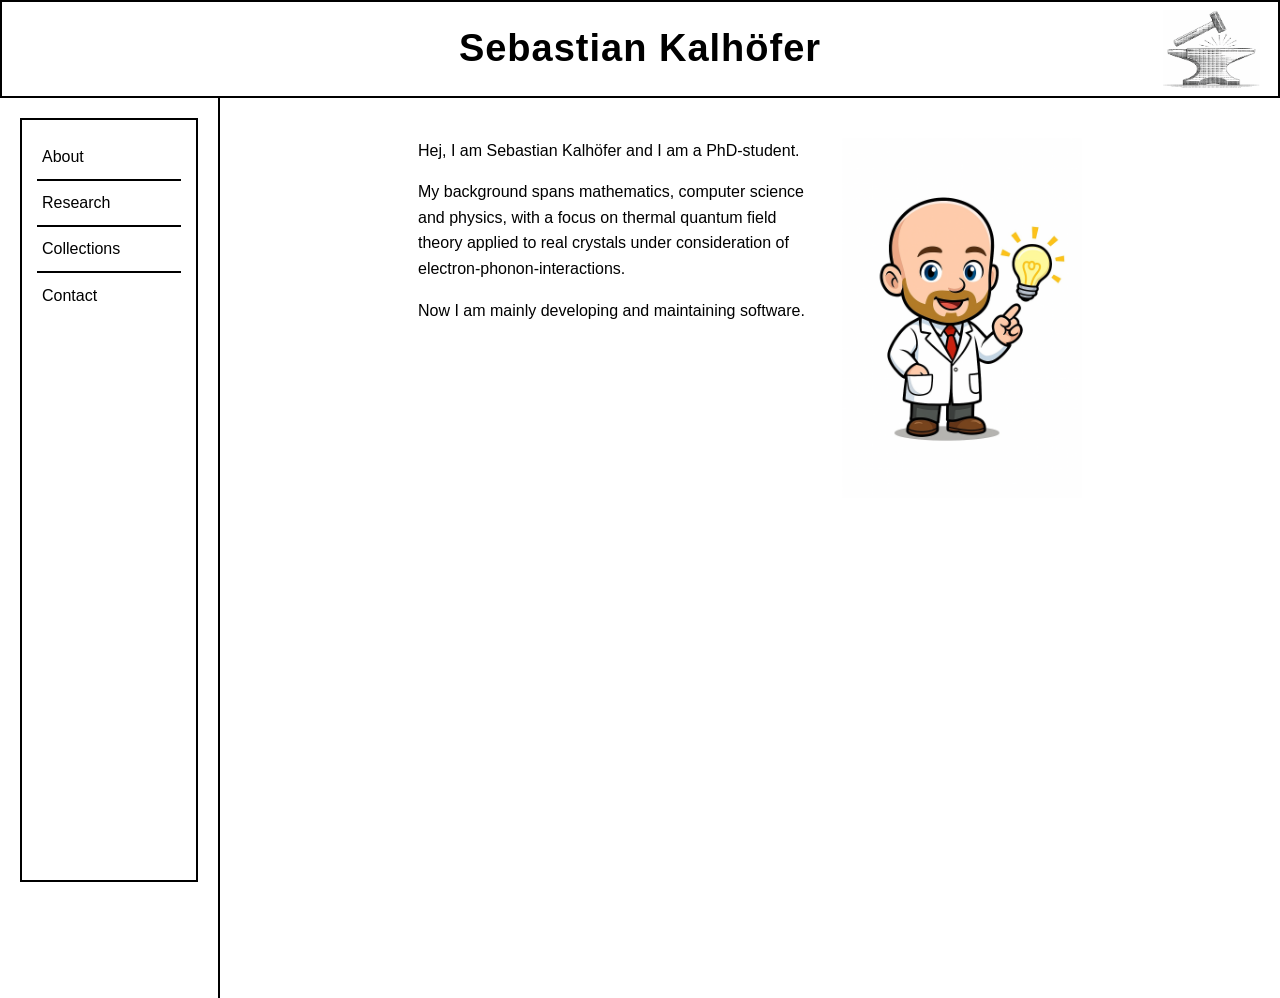
==== index.html @ d9ae2fdd "Updating the website" ====
<!DOCTYPE html>
<html lang="en">
<head>
    <meta charset="UTF-8">
    <title>S.K.</title>
    <link rel="stylesheet" href="styles.css">
    <link rel = "icon" type = "image/jpg" href = "images/Hammer_n_Forge.png">
</head>

<body>

<section class="top-title-box">
    <a href="index.html" class="top-title-link">
        <h2>Sebastian Kalhöfer</h2>
        <!-- Image in upper-right -->
        <img src="./images/Hammer_n_Forge.png" alt="Logo" class="header-img">
    </a>
</section>

<div class="container">

    <!-- Sidebar -->
    <aside class="sidebar">
        <div class="menu-box">
            <ul>
                <li><a href="index.html">About</a></li>
                <li><a href="Research.html">Research</a></li>
                <li><a href="Collections.html">Collections</a></li>
                <li><a href="Contact.html">Contact</a></li>
            </ul>
        </div>
    </aside>

    <!-- Main Content -->
    <div class="main">

        <!-- Content Area -->
        <div class="content">

            <div class="about-layout">
                <div class="about-text">
                    <p>
                        Hej, I am Sebastian Kalhöfer and I am a PhD-student.
                    </p>

                    <p>
                        My background spans mathematics, computer science and physics, with a focus on thermal quantum field theory applied to real crystals under consideration of electron-phonon-interactions.
                    </p>

                    <p>
                        Now I am mainly developing and maintaining software.
                    </p>
                </div>

                <img src="./images/Cute_Sebbe.png" alt="Sebastian portrait" class="about-image">
            </div>

        </div>
    </div>

</div>

</body>
</html>
---- styles.css ----
* {
    margin: 0;
    padding: 0;
    box-sizing: border-box;
    font-family: Arial, sans-serif;
}

body {
    background: #ffffff;
}

/* Layout */
.container {
    display: flex;
    height: 100vh;
}

/* Sidebar */
.sidebar {
    width: 220px;
    background: #ffffff;
    border-right: 2px solid #000;
    padding: 20px;

    display: flex;
    flex-direction: column;
}

/* Box around menu */
.menu-box {
    border: 2px solid #000;
    padding: 15px;
    height: calc(100% - 96px);

    display: flex;
    flex-direction: column;
}

.menu-box ul {
    list-style: none;
    padding: 0;
    margin: 0;

    display: flex;
    flex-direction: column;
    width: 100%;
    flex: 1;
    justify-content: flex-start;
    align-items: stretch;
    gap: 0;
}

.menu-box li {
    padding: 10px 5px;
    cursor: pointer;
    width: 100%;
    min-height: 46px;
    display: flex;
    align-items: center;
}

.menu-box a {
    text-decoration: none;
    color: inherit;
}

.menu-box li:empty::before {
    content: "\00a0";
}

/* Add lines BETWEEN items */
.menu-box li:not(:last-child) {
    border-bottom: 2px solid #000;
}

.support-row {
    margin-top: auto;
    border-top: 2px solid #000;
}

.logout-row {
    cursor: pointer;
}

.logout-placeholder {
    margin-top: auto;
    border-top: 2px solid #000;
    cursor: default;
}

.logout-row:hover {
    background: #efefef;
}

/* Main */
.main {
    flex: 1;
    display: flex;
    flex-direction: column;
    margin-top: 40px;
}

/* Header */
.header {
    position: relative;
    border-bottom: 2px solid #000;
    padding: 20px;
    text-align: center;
}

.header h1 {
    font-size: 48px;
    letter-spacing: 5px;
}

/* Image in upper-right */
.header-img {
    position: absolute;
    top: 10px;
    right: 20px;
    height: 80px;
    max-height: 12vh;
}

/* Top title box (pre-login page) */
.top-title-box {
    width: 100%;
    margin: 0;
    padding: 24px 20px;
    border: 2px solid #000;
    background: #fff;
    text-align: center;
}

.top-title-link {
    display: block;
    color: inherit;
    text-decoration: none;
}

.top-title-link:hover {
    text-decoration: none;
}

.top-title-box h2 {
    font-size: 38px;
    letter-spacing: 1px;
    line-height: 1.2;
}

.content {
    max-width: 700px;
    margin: 0 auto;
    padding: 0 18px;
    line-height: 1.6;
    font-family: system-ui, sans-serif;
}

.about-layout {
    display: flex;
    align-items: flex-start;
    gap: 32px;
}

.about-text {
    flex: 1;
}

.about-image {
    width: 240px;
    max-width: 35vw;
    height: auto;
    object-fit: cover;
}

h1 {
    font-size: 2rem;
    margin-bottom: 0.5em;
}

p {
    margin-bottom: 1em;
}

/* Pre-login middle column */
.entry-column {
    flex: 2;
    padding: 30px 24px;
    border-right: 2px solid #000;
    display: flex;
    flex-direction: column;
    justify-content: flex-start;
    gap: 24px;
}

.entry-column p {
    font-size: 32px;
    line-height: 1.25;
}

.entry-options,
.login-panel {
    display: flex;
    flex-direction: column;
    gap: 20px;
}

.registration-panel {
    display: flex;
    flex-direction: column;
    gap: 18px;
}

.registration-panel h2 {
    font-size: 36px;
}

.registration-panel p {
    font-size: 20px;
    line-height: 1.4;
}

.registration-form {
    display: grid;
    grid-template-columns: repeat(2, minmax(0, 1fr));
    gap: 16px 20px;
    max-width: 860px;
}

.form-field {
    display: flex;
    flex-direction: column;
    gap: 8px;
}

.full-width {
    grid-column: 1 / -1;
}

.registration-form label,
.checkbox-label {
    font-size: 18px;
}

.registration-form input,
.registration-form select,
.registration-form textarea {
    width: 100%;
    font-size: 18px;
    padding: 10px 12px;
    border: 2px solid #000;
    background: #fff;
}

.registration-form textarea {
    resize: vertical;
    min-height: 110px;
}

.radio-group {
    display: flex;
    flex-wrap: wrap;
    gap: 12px 18px;
}

.radio-group label,
.checkbox-label {
    display: inline-flex;
    align-items: center;
    gap: 8px;
}

.checkbox-field {
    padding-top: 4px;
}

.form-actions {
    display: flex;
    flex-wrap: wrap;
    gap: 12px;
}

.form-actions input,
.form-actions button {
    font-size: 18px;
    padding: 10px 14px;
    border: 2px solid #000;
    background: #fff;
    cursor: pointer;
}

.form-actions input:hover,
.form-actions button:hover {
    background: #efefef;
}

.entry-option {
    display: inline-flex;
    align-items: center;
    justify-content: flex-start;
    width: fit-content;
    max-width: 100%;
    font-size: 22px;
    line-height: 1.2;
    text-align: left;
    background: #fff;
    border: 2px solid #000;
    padding: 14px 18px;
    cursor: pointer;
    appearance: none;
}

.entry-option:hover {
    background: #efefef;
}

.login-panel h2 {
    font-size: 36px;
}

.login-panel label {
    font-size: 22px;
}

.login-panel input {
    width: 100%;
    max-width: 500px;
    font-size: 20px;
    padding: 10px 12px;
    border: 2px solid #000;
    background: #fff;
}

.login-actions {
    display: flex;
    flex-wrap: wrap;
    gap: 12px;
}

.main-action,
.secondary-action,
.back-link {
    font-size: 18px;
    padding: 10px 14px;
    border: 2px solid #000;
    background: #fff;
    cursor: pointer;
}

.main-action:hover,
.secondary-action:hover,
.back-link:hover {
    background: #efefef;
}

.back-link {
    width: fit-content;
}

.hidden {
    display: none;
}

.registration-page .entry-column {
    justify-content: flex-start;
}

/* Pre-login right column (kept empty on purpose) */
.right-placeholder {
    flex: 1;
}

/* Daily Goal */
.daily {
    flex: 2;
    padding: 20px;
    border-right: 2px solid #000;
}

.daily textarea {
    width: 100%;
    height: 200px;
    margin-top: 10px;
    padding: 10px;
    border: 1px solid #000;
}

/* Tracking Section */
.tracking {
    flex: 1;
    padding: 20px;
}

.tracking h3 {
    margin-bottom: 10px;
}

/* Grid */
.grid {
    display: grid;
    grid-template-columns: repeat(5, 30px);
    gap: 10px;
    margin-bottom: 20px;
}

/* Boxes */
.box {
    width: 25px;
    height: 25px;
    border: 2px solid #000;
    cursor: pointer;
}

.box:hover {
    background: #ddd;
}

/* Responsive */
@media (max-width: 800px) {
    .top-title-box h2 {
        font-size: 28px;
    }

    .entry-column p {
        font-size: 24px;
    }

    .entry-option {
        font-size: 20px;
    }

    .login-panel h2 {
        font-size: 30px;
    }

    .login-panel label {
        font-size: 20px;
    }

    .content {
        flex-direction: column;
    }

    .about-layout {
        flex-direction: column;
    }

    .about-image {
        width: 100%;
        max-width: 360px;
    }

    .daily {
        border-right: none;
        border-bottom: 2px solid #000;
    }

    .registration-form {
        grid-template-columns: 1fr;
    }

    .header-img {
        height: 56px;
        max-height: 8vh;
    }
}
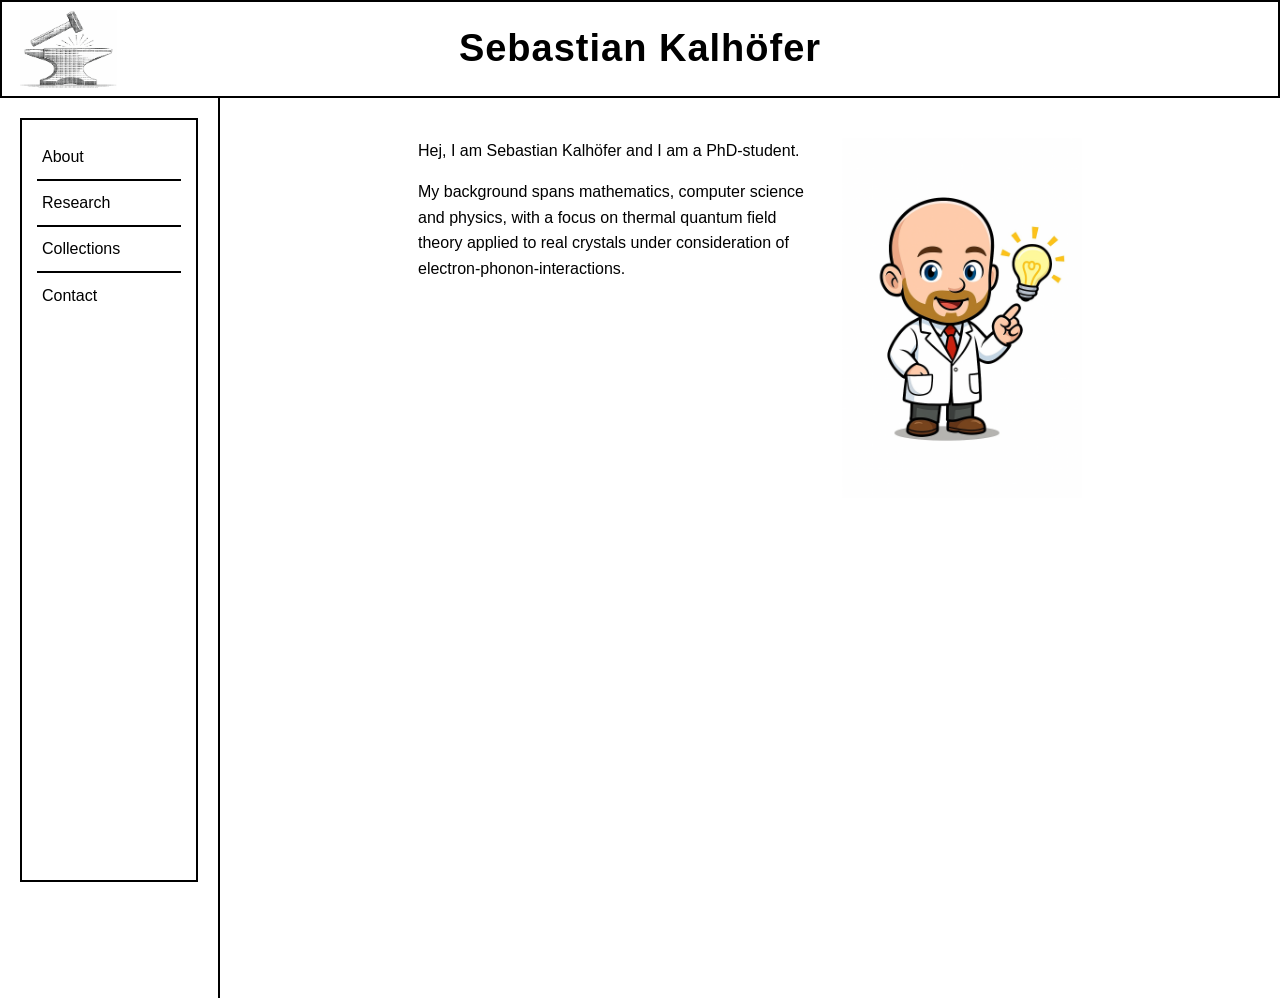
==== commit d8ea9b57: "Updated Website" ====
--- a/index.html
+++ b/index.html
@@ -47,9 +47,6 @@
                         My background spans mathematics, computer science and physics, with a focus on thermal quantum field theory applied to real crystals under consideration of electron-phonon-interactions.
                     </p>
 
-                    <p>
-                        Now I am mainly developing and maintaining software.
-                    </p>
                 </div>
 
                 <img src="./images/Cute_Sebbe.png" alt="Sebastian portrait" class="about-image">
--- a/styles.css
+++ b/styles.css
@@ -3,6 +3,12 @@
     padding: 0;
     box-sizing: border-box;
     font-family: Arial, sans-serif;
+}
+
+ul {
+    list-style: none;
+    padding-left: 0;
+    margin-left: 0;
 }
 
 body {
@@ -113,11 +119,11 @@
     letter-spacing: 5px;
 }
 
-/* Image in upper-right */
+/* Image in upper-left */
 .header-img {
     position: absolute;
     top: 10px;
-    right: 20px;
+    left: 20px;
     height: 80px;
     max-height: 12vh;
 }
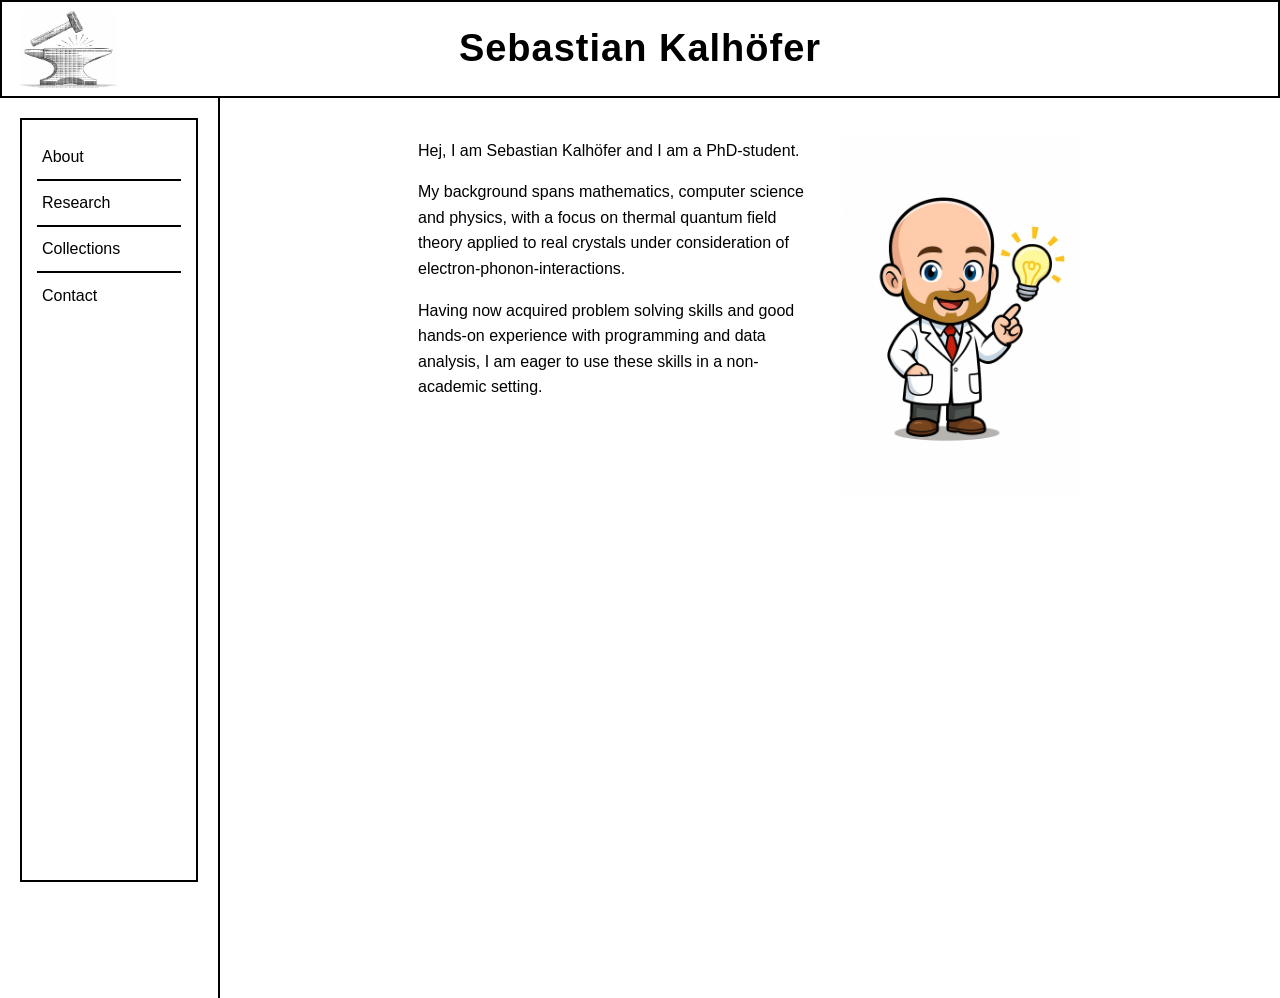
==== commit f6b377a8: "Updating Information" ====
--- a/index.html
+++ b/index.html
@@ -47,6 +47,10 @@
                         My background spans mathematics, computer science and physics, with a focus on thermal quantum field theory applied to real crystals under consideration of electron-phonon-interactions.
                     </p>
 
+                    <p>
+                        Having now acquired problem solving skills and good hands-on experience with programming and data analysis, I am eager to use these skills in a non-academic setting.
+                    </p>
+
                 </div>
 
                 <img src="./images/Cute_Sebbe.png" alt="Sebastian portrait" class="about-image">
--- a/styles.css
+++ b/styles.css
@@ -10,6 +10,7 @@
     padding-left: 0;
     margin-left: 0;
 }
+
 
 body {
     background: #ffffff;
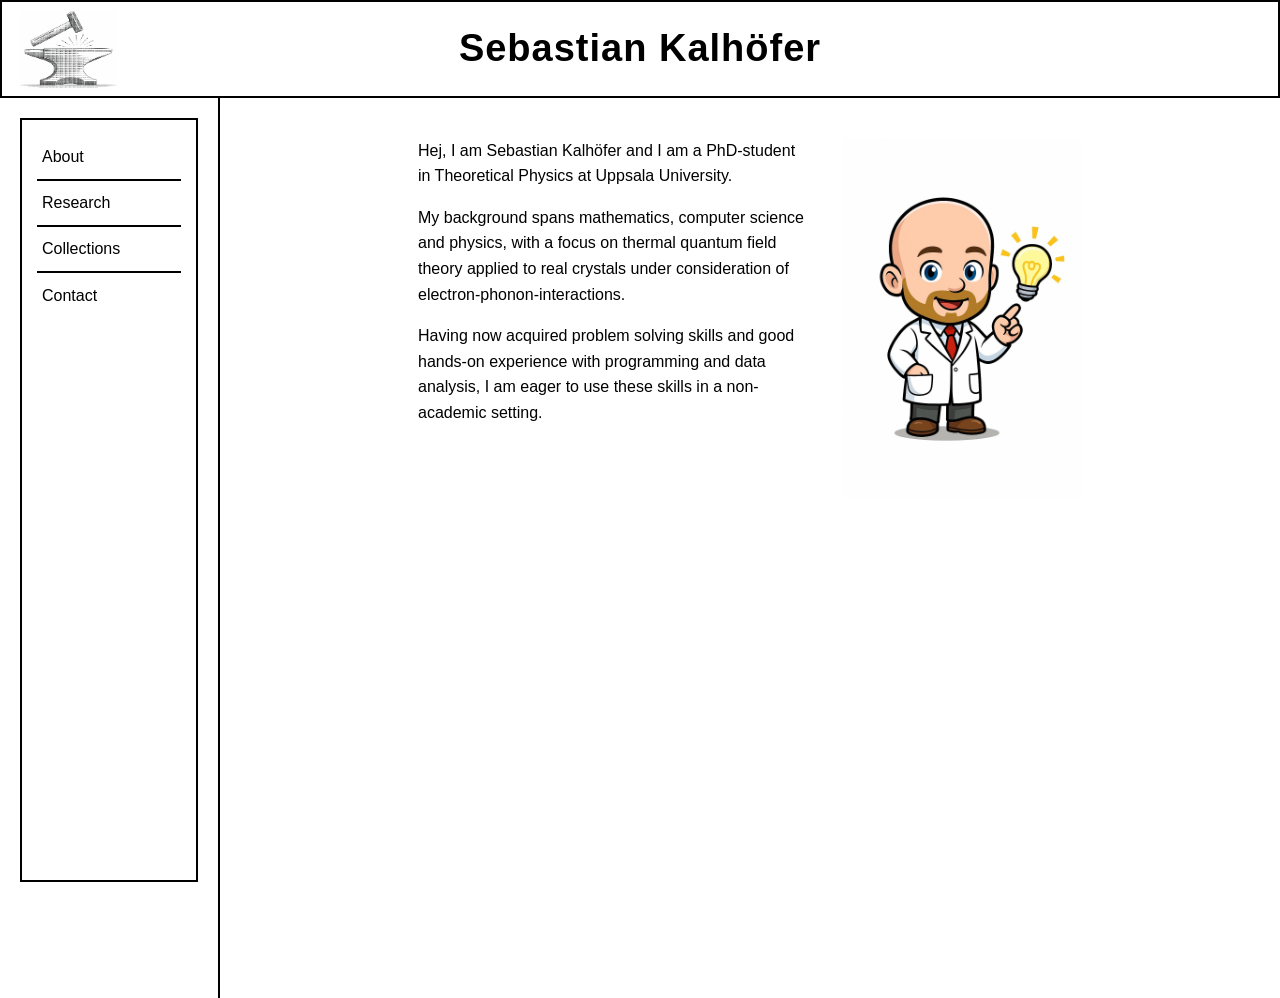
==== commit 04e060d0: "Updated the website according to Kattas recommendations." ====
--- a/index.html
+++ b/index.html
@@ -40,7 +40,7 @@
             <div class="about-layout">
                 <div class="about-text">
                     <p>
-                        Hej, I am Sebastian Kalhöfer and I am a PhD-student.
+                        Hej, I am Sebastian Kalhöfer and I am a PhD-student in Theoretical Physics at Uppsala University.
                     </p>
 
                     <p>
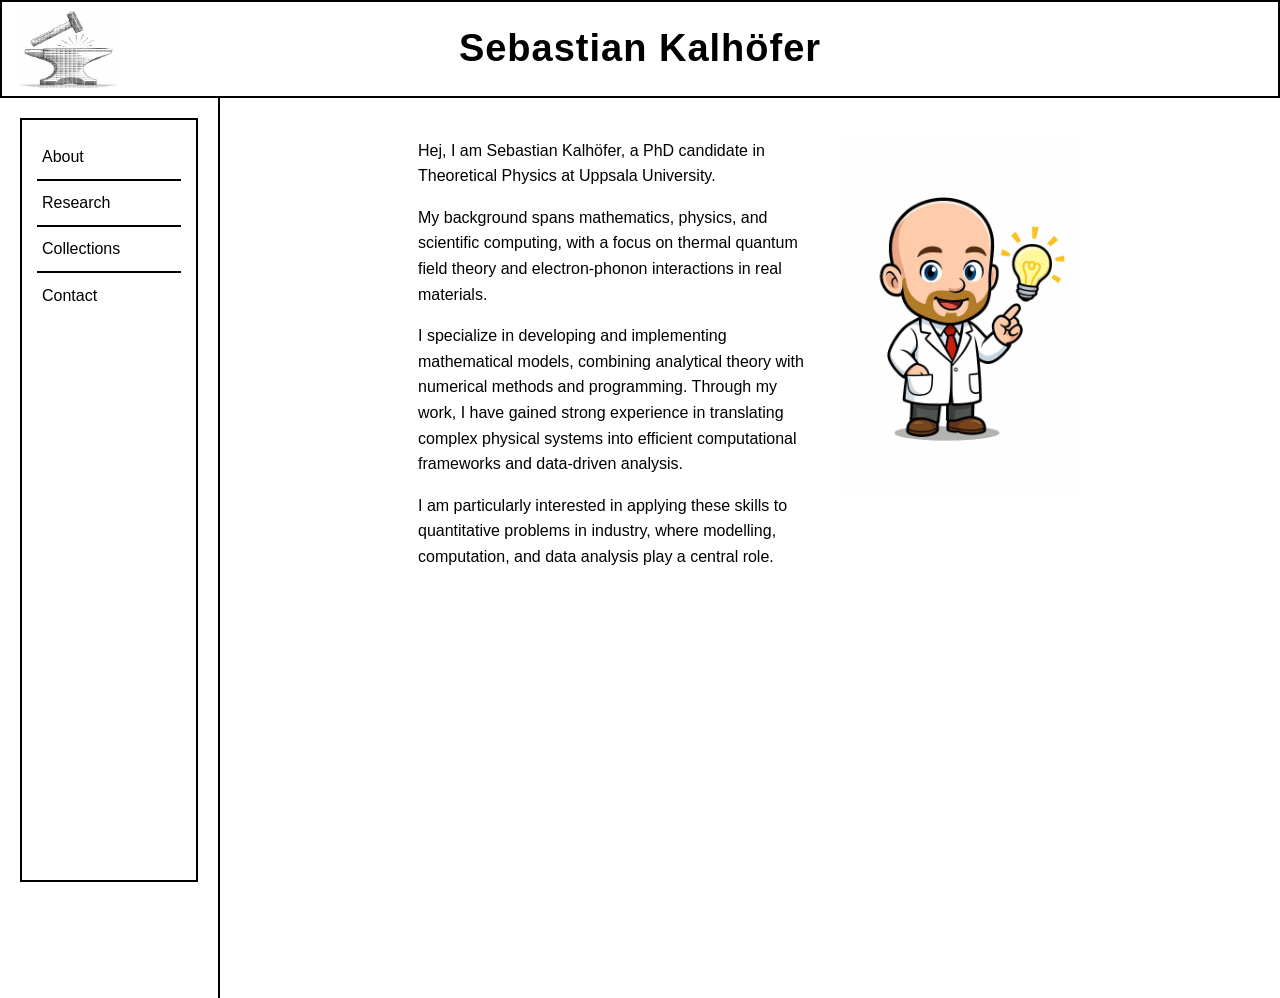
==== commit 41c640ad: "Updated introduction" ====
--- a/index.html
+++ b/index.html
@@ -40,15 +40,19 @@
             <div class="about-layout">
                 <div class="about-text">
                     <p>
-                        Hej, I am Sebastian Kalhöfer and I am a PhD-student in Theoretical Physics at Uppsala University.
+                        Hej, I am Sebastian Kalhöfer, a PhD candidate in Theoretical Physics at Uppsala University.
                     </p>
 
                     <p>
-                        My background spans mathematics, computer science and physics, with a focus on thermal quantum field theory applied to real crystals under consideration of electron-phonon-interactions.
+                        My background spans mathematics, physics, and scientific computing, with a focus on thermal quantum field theory and electron-phonon interactions in real materials.
                     </p>
 
                     <p>
-                        Having now acquired problem solving skills and good hands-on experience with programming and data analysis, I am eager to use these skills in a non-academic setting.
+                        I specialize in developing and implementing mathematical models, combining analytical theory with numerical methods and programming. Through my work, I have gained strong experience in translating complex physical systems into efficient computational frameworks and data-driven analysis.
+                    </p>
+
+                    <p>
+                        I am particularly interested in applying these skills to quantitative problems in industry, where modelling, computation, and data analysis play a central role.
                     </p>
 
                 </div>
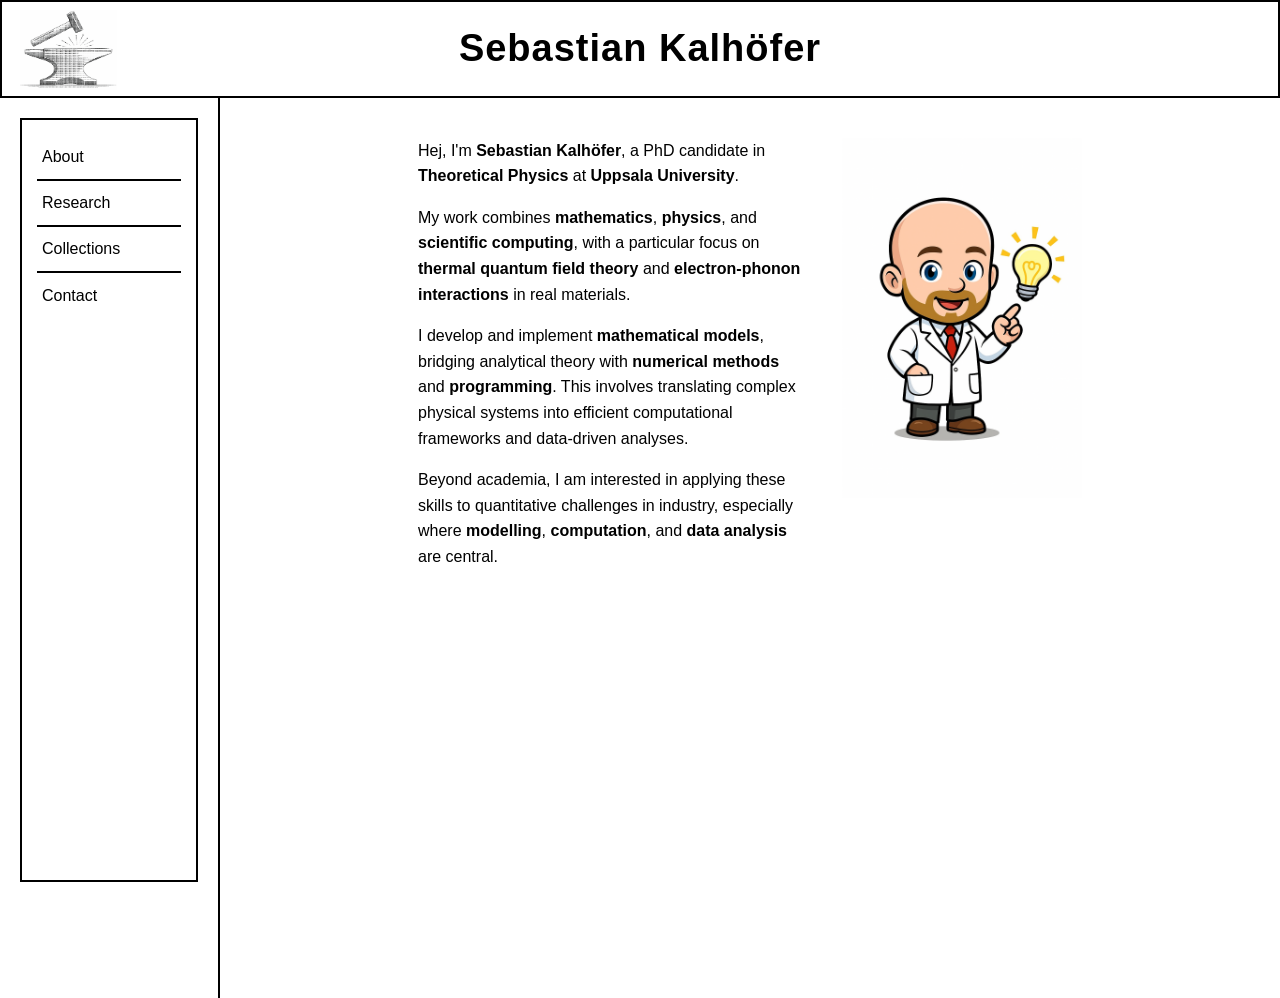
==== commit fee4b021: "Updated Website According to Arnims recommendations" ====
--- a/index.html
+++ b/index.html
@@ -39,22 +39,23 @@
 
             <div class="about-layout">
                 <div class="about-text">
+                    
                     <p>
-                        Hej, I am Sebastian Kalhöfer, a PhD candidate in Theoretical Physics at Uppsala University.
+                        Hej, I'm <strong>Sebastian Kalhöfer</strong>, a PhD candidate in <strong>Theoretical Physics</strong> at <strong>Uppsala University</strong>.
                     </p>
-
+                    
                     <p>
-                        My background spans mathematics, physics, and scientific computing, with a focus on thermal quantum field theory and electron-phonon interactions in real materials.
+                        My work combines <strong>mathematics</strong>, <strong>physics</strong>, and <strong>scientific computing</strong>, with a particular focus on <strong>thermal quantum field theory</strong> and <strong>electron-phonon interactions</strong> in real materials.
                     </p>
-
+                    
                     <p>
-                        I specialize in developing and implementing mathematical models, combining analytical theory with numerical methods and programming. Through my work, I have gained strong experience in translating complex physical systems into efficient computational frameworks and data-driven analysis.
+                        I develop and implement <strong>mathematical models</strong>, bridging analytical theory with <strong>numerical methods</strong> and <strong>programming</strong>. This involves translating complex physical systems into efficient computational frameworks and data-driven analyses.
                     </p>
-
+                    
                     <p>
-                        I am particularly interested in applying these skills to quantitative problems in industry, where modelling, computation, and data analysis play a central role.
+                        Beyond academia, I am interested in applying these skills to quantitative challenges in industry, especially where <strong>modelling</strong>, <strong>computation</strong>, and <strong>data analysis</strong> are central.
                     </p>
-
+                    
                 </div>
 
                 <img src="./images/Cute_Sebbe.png" alt="Sebastian portrait" class="about-image">
--- a/styles.css
+++ b/styles.css
@@ -3,6 +3,15 @@
     padding: 0;
     box-sizing: border-box;
     font-family: Arial, sans-serif;
+}
+
+.legacy-codes {
+    list-style-type: disc;
+    padding-left: 1.5em; /* ensures indentation */
+}
+
+.legacy-codes li {
+    display: list-item;
 }
 
 ul {
